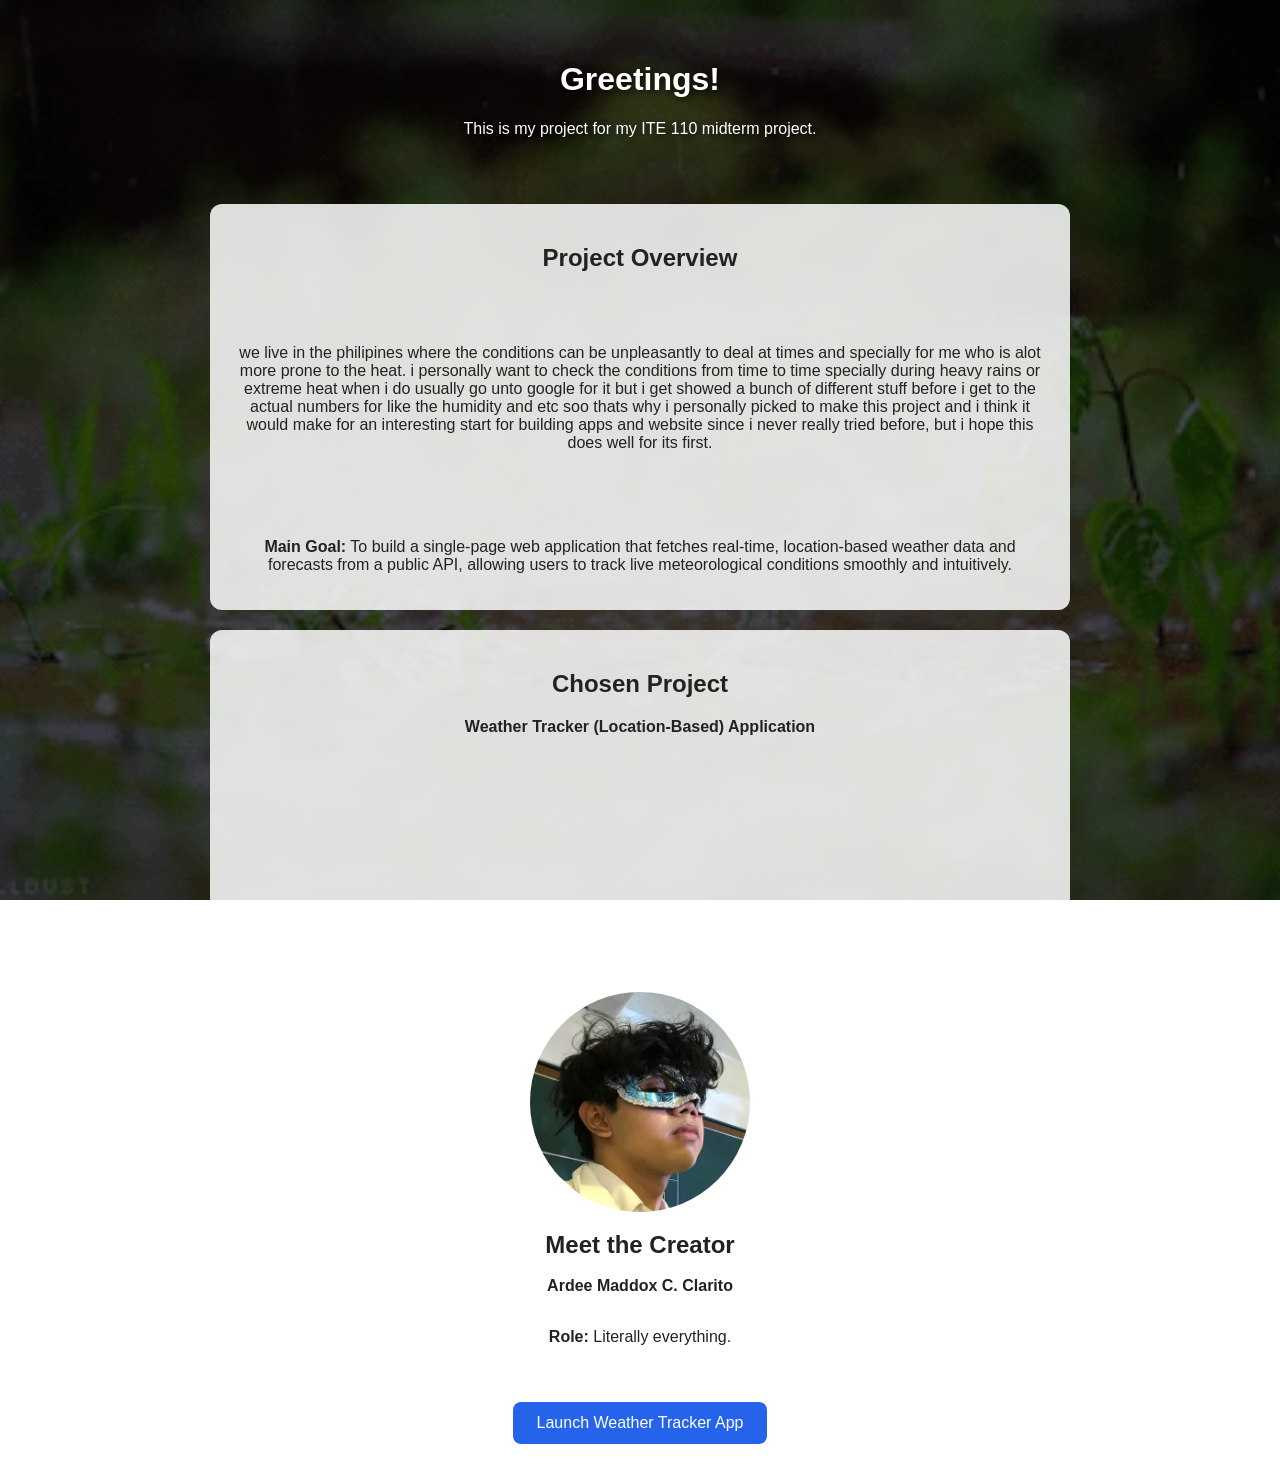
==== index.html @ c9af4e84 "Add files via upload" ====
<!DOCTYPE html>
<html lang="en">
<head>
    <meta charset="UTF-8">
    <meta name="viewport" content="width=device-width, initial-scale=1.0">
    <title>Team Portfolio - IT 110 Midterm</title>
    <link rel="stylesheet" href="styles.css">
</head>
<body>
    <header>
        <h1>Greetings!</h1>
        <p>This is my project for my ITE 110 midterm project.</p>
    </header>

    <main class="container">
      
        <section class="card">
            <h2>Project Overview</h2>
            <br>
            <br>
            <p>we live in the philipines where the conditions can be unpleasantly to deal at times and specially for me who is alot more prone to the heat. i personally want to check the conditions from time to time specially during heavy rains or extreme heat
                when i do usually go unto google for it but i get showed a bunch of different stuff before i get to the actual numbers for like the humidity and etc soo thats why i personally picked to make this project and i think it would make for an interesting 
                start for building apps and website since i never really tried before, but i hope this does well for its first.</p>
            </p>
            <br>
            <br>
            <br>
            <p><strong>Main Goal:</strong> To build a single-page web application that fetches real-time, location-based weather data and forecasts from a public API, allowing users to track live meteorological conditions smoothly and intuitively.</p>
        </section>

        <section class="card">
            <h2>Chosen Project</h2>
            <p><strong>Weather Tracker (Location-Based) Application</strong></p>
            
            
             <br>
             <br>
             <br>
            <br>
             <br>
             <br>     
             <br>
             <br>
             <br>     
             <br>
             <br>
             <br>

            <h2>Meet the Creator</h2>
            <p><strong>Ardee Maddox C. Clarito</strong></p>
            <div class="team-grid">
                <div class="profile">
                    <img src="creator.jpg" alt="Member Photo">
                    
                    <p><strong>Role:</strong> Literally everything.</p>
                </div>
            
            </div>
        </section>

       
        <div class="center-btn">
            <a href="app.html" class="btn">Launch Weather Tracker App</a>
        </div>
    </main>
</body>
</html>
---- styles.css ----
body {
    background-image: linear-gradient(
        rgba(0, 0, 0, 0.7),
        rgba(0, 0, 0, 0.7)
    ), url('rain.gif');

    background-size: cover;
    background-position: center;
    background-attachment: fixed;

    font-family: Arial, sans-serif;
    color: #ffffff;
    margin: 0;
    padding: 0;
    min-height: 100vh;

    
    display: flex;
    flex-direction: column;
    justify-content: center;
    align-items: center;
    text-align: center;
}

header {
    color: white;
    padding: 40px 20px 10px;
    text-shadow: 2px 2px 6px rgba(0, 0, 0, 0.7);
}


.container {
    width: 100%;
    max-width: 900px;
    padding: 20px;
    box-sizing: border-box;
}

.card {
    background: rgba(255, 255, 255, 0.85);
    color: #222222;
    padding: 20px;
    margin: 20px 0;
    border-radius: 12px;
}


.team-grid {
    display: flex;
    justify-content: center;
    flex-wrap: wrap;
    gap: 20px;
    position: relative; 
}

.card h2:nth-of-type(2) {
    font-size: 1.5rem;
    line-height: 30px;
    height: 30px;
    margin: 262px 0 14px; 
}


.card h2:nth-of-type(2) + p {
    line-height: 24px;
    height: 24px;
    margin: 0 0 14px;
}

.profile img {
    position: absolute;
    top: -320px;
    left: 50%;
    transform: translateX(-50%);
    width: 220px;
    height: 220px;
    max-width: 100%;
    object-fit: cover;
    border-radius: 50%;


    background: url("data:image/svg+xml,%3Csvg%20xmlns=%27http://www.w3.org/2000/svg%27%20viewBox=%270%200%20100%20100%27%3E%3Crect%20width=%27100%27%20height=%27100%27%20fill=%27%23cbd5e1%27/%3E%3Ccircle%20cx=%2750%27%20cy=%2738%27%20r=%2718%27%20fill=%27%2394a3b8%27/%3E%3Cpath%20d=%27M14%20100c0-22%2016-36%2036-36s36%2014%2036%2036z%27%20fill=%27%2394a3b8%27/%3E%3C/svg%3E") center / cover no-repeat;
    color: transparent;
    font-size: 0;
}


.center-btn {
    margin: 20px 0;
}

.btn {
    display: inline-block;
    padding: 12px 24px;
    background: #2563eb;
    color: white;
    text-decoration: none;
    border-radius: 8px;
}

.btn:hover {
    background: #1d4ed8;
}
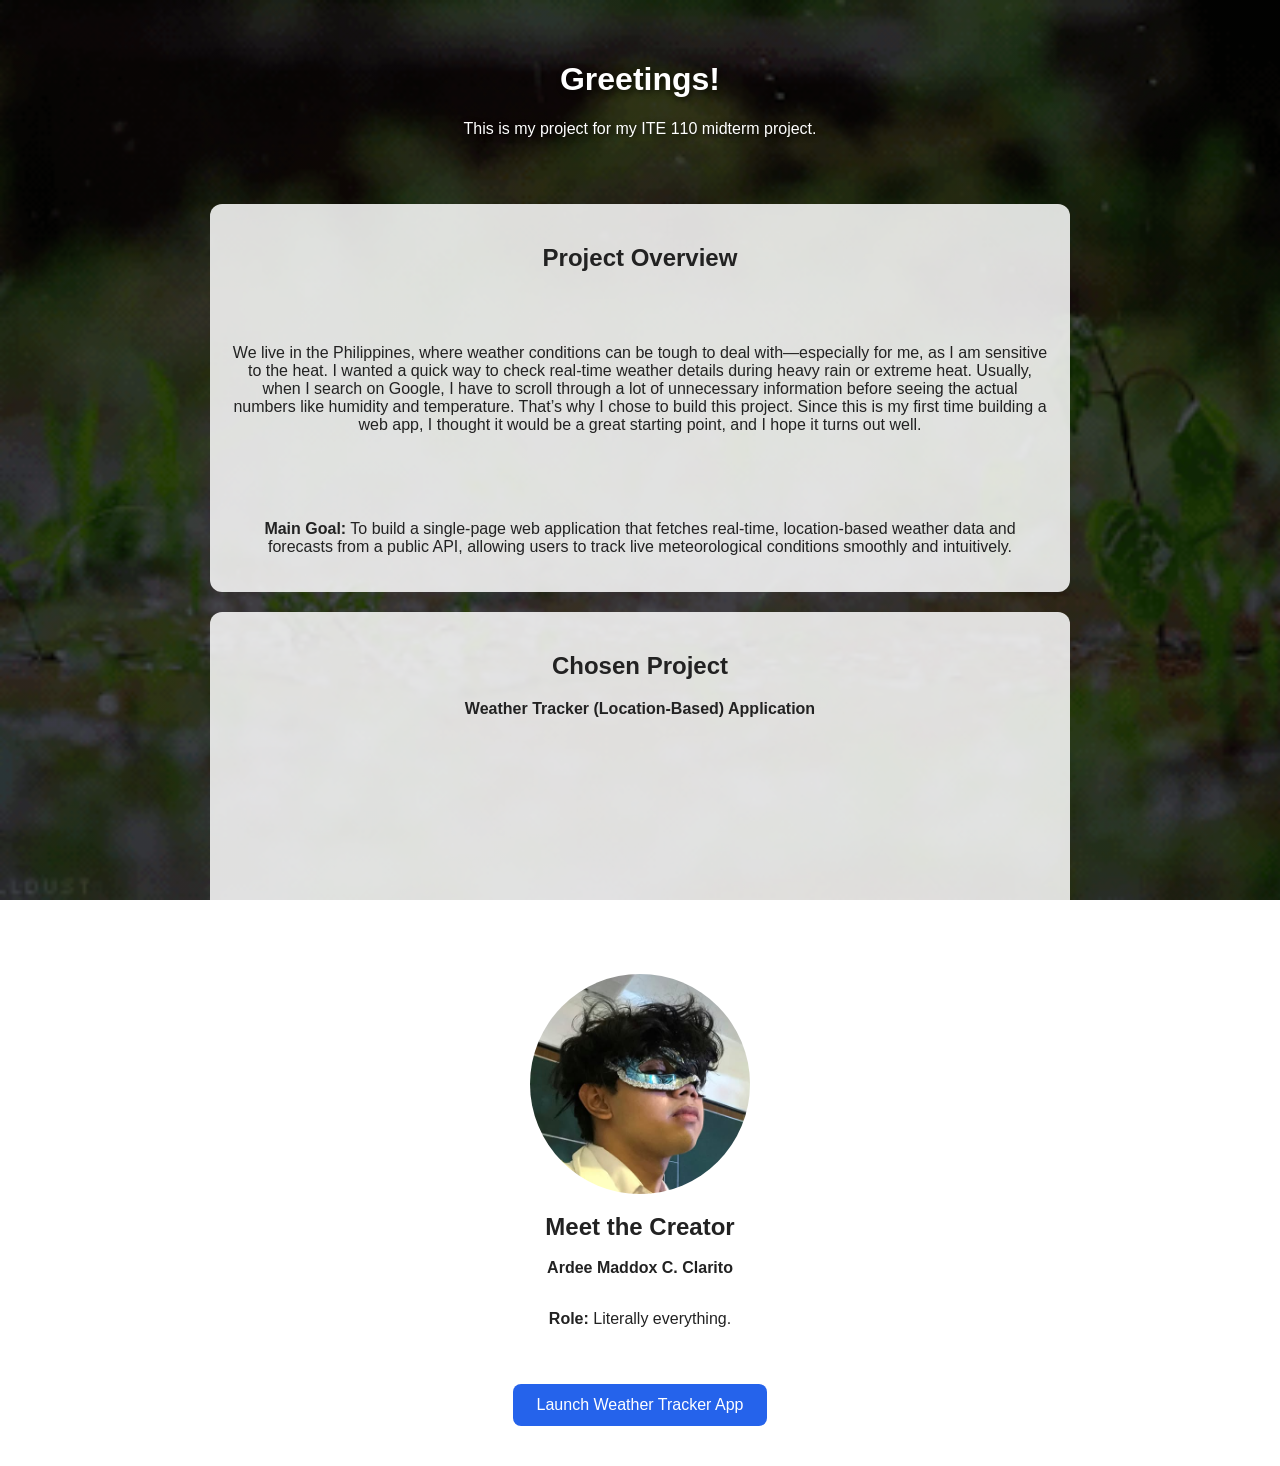
==== commit 80626b05: "Update index.html" ====
--- a/index.html
+++ b/index.html
@@ -18,9 +18,7 @@
             <h2>Project Overview</h2>
             <br>
             <br>
-            <p>we live in the philipines where the conditions can be unpleasantly to deal at times and specially for me who is alot more prone to the heat. i personally want to check the conditions from time to time specially during heavy rains or extreme heat
-                when i do usually go unto google for it but i get showed a bunch of different stuff before i get to the actual numbers for like the humidity and etc soo thats why i personally picked to make this project and i think it would make for an interesting 
-                start for building apps and website since i never really tried before, but i hope this does well for its first.</p>
+            <p>We live in the Philippines, where weather conditions can be tough to deal with—especially for me, as I am sensitive to the heat. I wanted a quick way to check real-time weather details during heavy rain or extreme heat. Usually, when I search on Google, I have to scroll through a lot of unnecessary information before seeing the actual numbers like humidity and temperature. That’s why I chose to build this project. Since this is my first time building a web app, I thought it would be a great starting point, and I hope it turns out well.</p>
             </p>
             <br>
             <br>
@@ -64,4 +62,4 @@
         </div>
     </main>
 </body>
-</html>+</html>
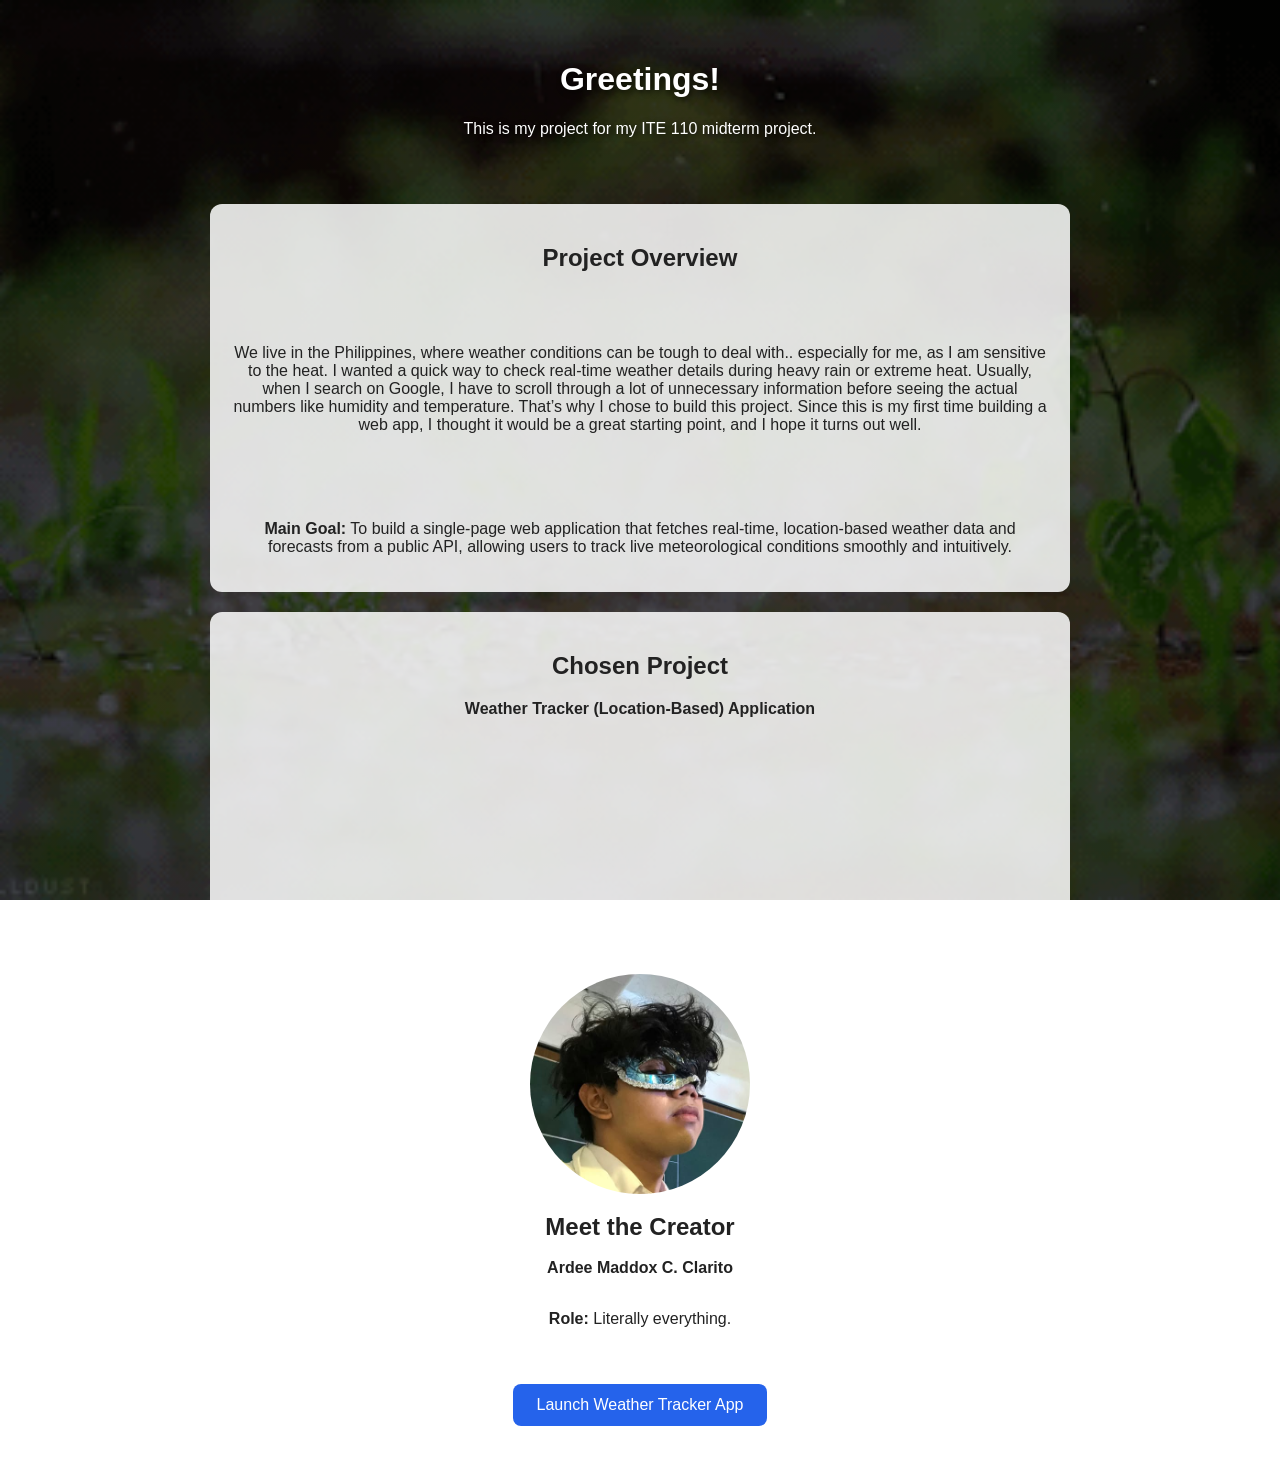
==== commit c3603a46: "Update index.html" ====
--- a/index.html
+++ b/index.html
@@ -18,7 +18,7 @@
             <h2>Project Overview</h2>
             <br>
             <br>
-            <p>We live in the Philippines, where weather conditions can be tough to deal with—especially for me, as I am sensitive to the heat. I wanted a quick way to check real-time weather details during heavy rain or extreme heat. Usually, when I search on Google, I have to scroll through a lot of unnecessary information before seeing the actual numbers like humidity and temperature. That’s why I chose to build this project. Since this is my first time building a web app, I thought it would be a great starting point, and I hope it turns out well.</p>
+            <p>We live in the Philippines, where weather conditions can be tough to deal with.. especially for me, as I am sensitive to the heat. I wanted a quick way to check real-time weather details during heavy rain or extreme heat. Usually, when I search on Google, I have to scroll through a lot of unnecessary information before seeing the actual numbers like humidity and temperature. That’s why I chose to build this project. Since this is my first time building a web app, I thought it would be a great starting point, and I hope it turns out well.</p>
             </p>
             <br>
             <br>
